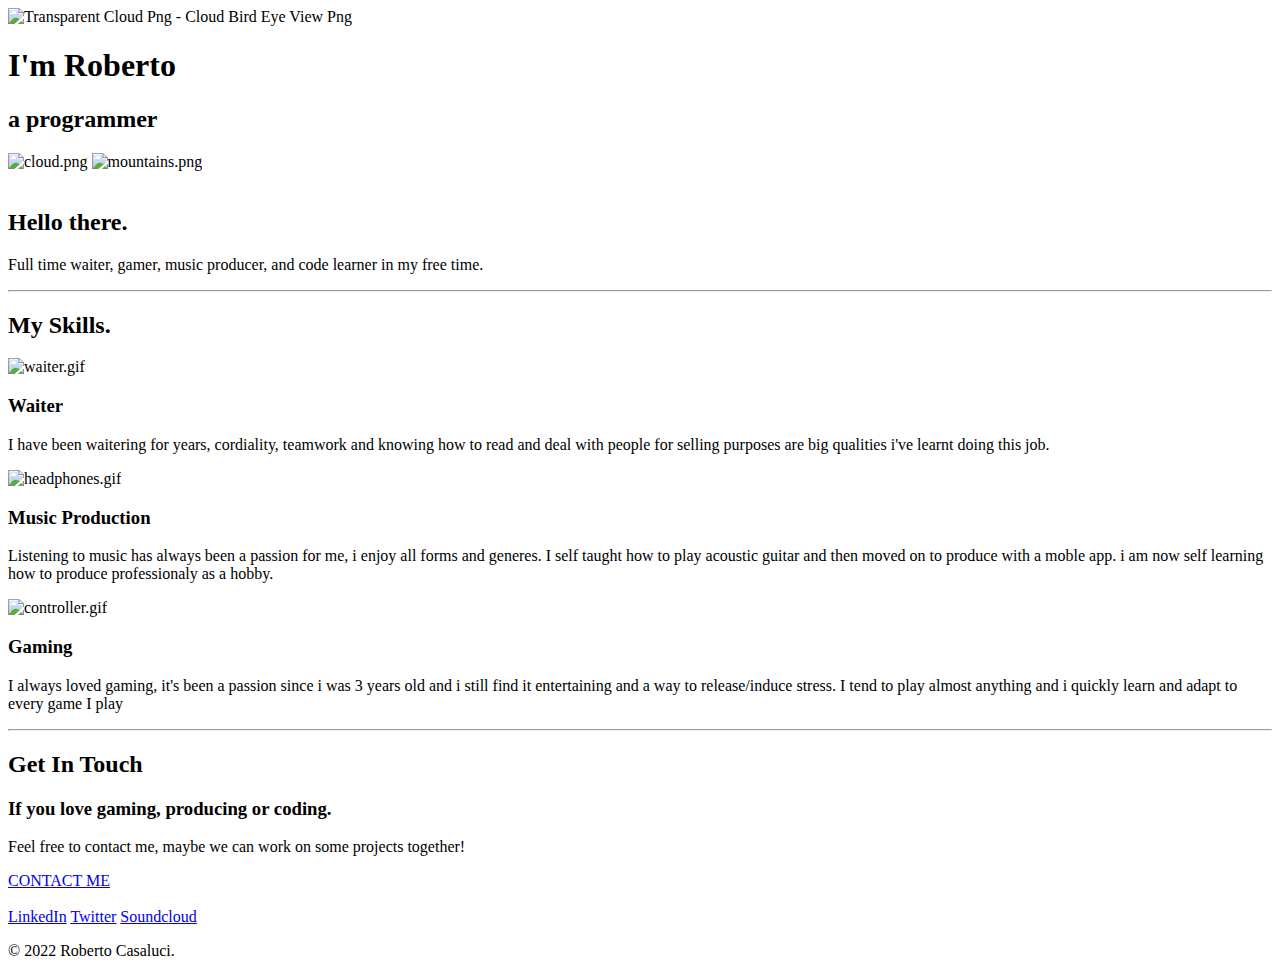
==== index.html @ d3d2c8a1 "Rename MyPersonalIndex.html to index.html" ====
<!DOCKTYPE>
  <!DOCTYPE html>
  <html lang="en" dir="ltr">

  <head>
    <meta charset="utf-8">
    <title>Roberto's personal page</title>
    <link rel="stylesheet" type="text/css" href="C:\Users\djrob\OneDrive\Desktop\Web Development\CSS - My site\css\mypersonalstyles.css">
    <link rel="icon" type="ico" href="C:\Users\djrob\OneDrive\Desktop\Web Development\CSS - My site\icon.ico" type="image/x-icon" />
    <link rel="preconnect" href="https://fonts.googleapis.com">
    <link rel="preconnect" href="https://fonts.gstatic.com" crossorigin>
    <link href="https://fonts.googleapis.com/css2?family=Merriweather&family=Montserrat&family=Sacramento&display=swap" rel="stylesheet">
  </head>

  <body>
    <div class="top-container">
      <img class="top-cloud" src="C:\Users\djrob\OneDrive\Desktop\Web Development\CSS - My site\images\kindpng_1062229 (1)-trimmy.png" alt="Transparent Cloud Png - Cloud Bird Eye View Png">
      <h1 class"name-intro">I'm Roberto</h1>
      <h2>a <span>pro</span>grammer </h2>
      <img class="bottom-cloud" src="C:\Users\djrob\OneDrive\Desktop\Web Development\CSS - My site\images\kindpng_57490.png" alt="cloud.png">
      <img class="mountains-png" src="C:\Users\djrob\OneDrive\Desktop\Web Development\CSS - My site\images\kindpng_444871.png" alt="mountains.png">

    </div>
    <div class="middle-container">
      <div class="profile">
        <img class="pfp" src="C:\Users\djrob\OneDrive\Desktop\Web Development\HTML - Personal Site\images\roby-cv.png" alt="">
        <h2>Hello there.</h2>
        <p>Full time waiter, gamer, music producer, and code learner in my free time.</p>
      </div>
      <hr>
      <div class="skills">
        <h2>My Skills.</h2>
        <div class="waiter-skill">
          <img class="waiter-img" src="https://media0.giphy.com/media/7Mi31JiD3g1ftLD93J/200w.webp?cid=ecf05e47jpqgzgxkq8dsthh156zlsfuupfordxpv3jp80rg7&rid=200w.webp&ct=s" alt="waiter.gif">
          <h3>Waiter</h3>
          <p>I have been waitering for years, cordiality, teamwork and knowing how to read and deal with people for selling purposes are big qualities i've learnt doing this job.</p>
        </div>
        <div class="music-skill">
          <img class="headphones-img" src="https://media4.giphy.com/media/kC8QA2OYWOADK0e1Uk/200w.webp?cid=ecf05e4726l58yq2vf6rueco2fw51z69aocrvf740099l8am&rid=200w.webp&ct=s" alt="headphones.gif">
          <h3>Music Production</h3>
          <p>Listening to music has always been a passion for me, i enjoy all forms and generes. I self taught how to play acoustic guitar and then moved on to produce with a moble app. i am now self learning how to produce
            professionaly as a hobby.
          </p>
        </div>
        <div class="gaming-skill">
          <img class="game-img" src="https://media0.giphy.com/media/ZZlFeURejAu7o0esKN/giphy.gif?cid=ecf05e4773azzms0xoel49gqpq36i8dudae3faghse22xutx&rid=giphy.gif&ct=s" alt="controller.gif">
          <h3>Gaming</h3>
          <p class="gamer-skill">
            I always loved gaming, it's been a passion since i was 3 years old and i still find it entertaining and a way to release/induce stress. I tend to play almost anything and i quickly learn and adapt to every game I play</p>
          </p>
        </div>
        <hr>
        <div class="contact-me">
          <h2>Get In Touch</h2>
          <h3>If you love gaming, producing or coding.</h3>
          <p class="mid-bottom-p">Feel free to contact me, maybe we can work on some projects together!</p>
          <a class="myButton" href="r.casaluci95@gmail.com">CONTACT ME</a>
        </div>
      </div>
      <br>

      <div class="bottom-container">
        <a class="footer-link1" href="https://www.linkedin.com/">LinkedIn</a>
        <a class="footer-link2" href="https://twitter.com/">Twitter</a>
        <a class="footer-link3" href="https://soundcloud.com/axidon-612374687">Soundcloud</a>
        <p class="bottom-paragraph">© 2022 Roberto Casaluci.</p>
      </div>
  </body>

  </html>
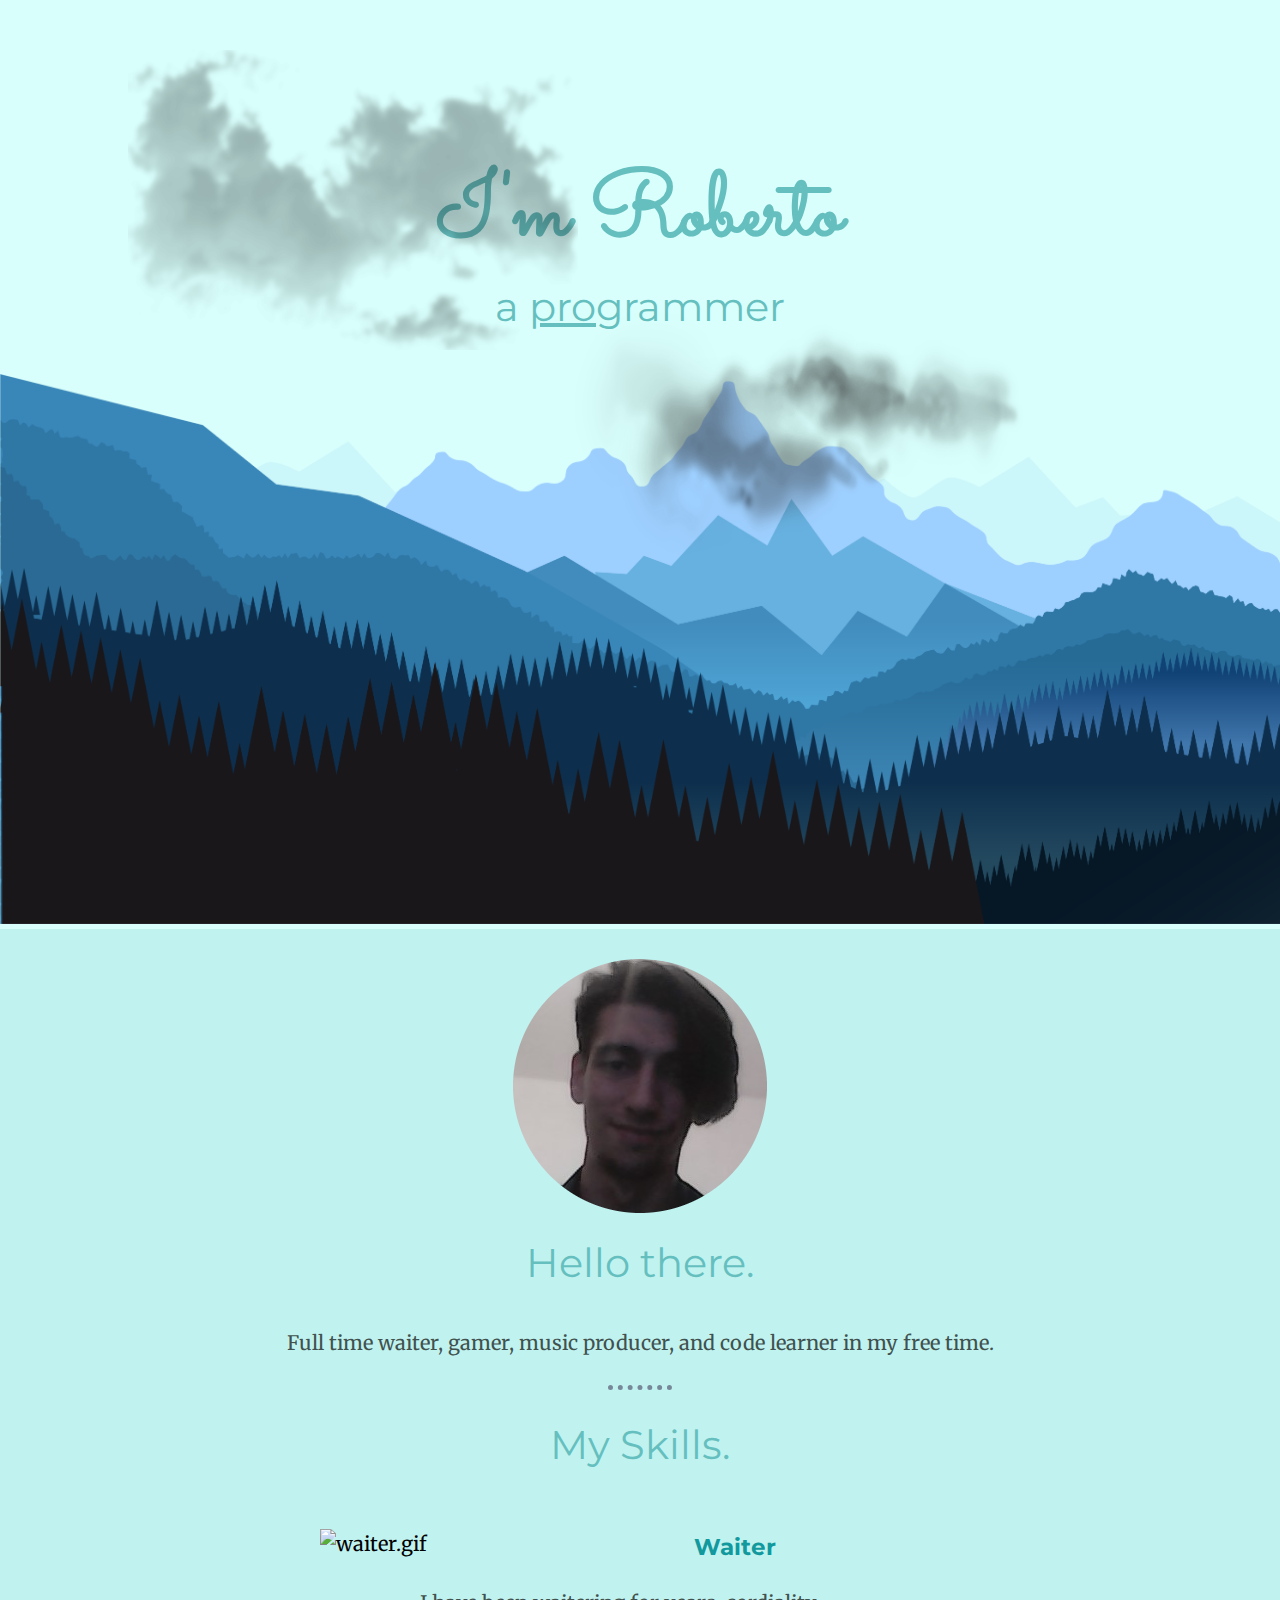
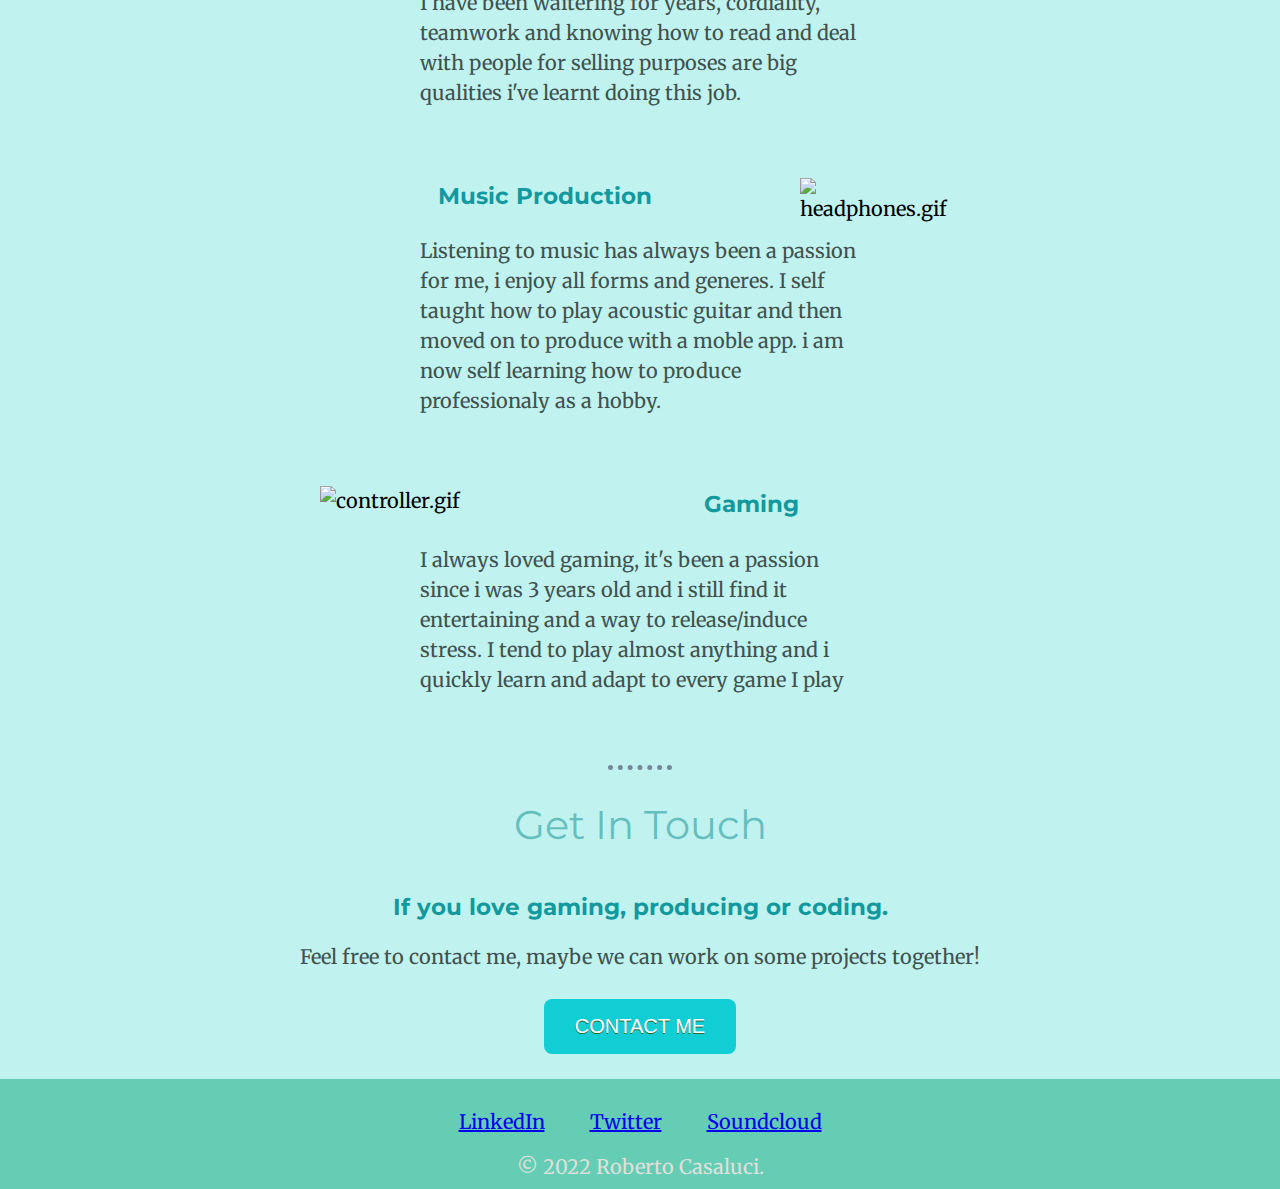
==== commit bfdb58c2: "changed file paths" ====
--- a/index.html
+++ b/index.html
@@ -5,8 +5,8 @@
   <head>
     <meta charset="utf-8">
     <title>Roberto's personal page</title>
-    <link rel="stylesheet" type="text/css" href="C:\Users\djrob\OneDrive\Desktop\Web Development\CSS - My site\css\mypersonalstyles.css">
-    <link rel="icon" type="ico" href="C:\Users\djrob\OneDrive\Desktop\Web Development\CSS - My site\icon.ico" type="image/x-icon" />
+    <link rel="stylesheet" type="text/css" href="mypersonalstyles.css">
+    <link rel="icon" type="ico" href="icon.ico" type="image/x-icon" />
     <link rel="preconnect" href="https://fonts.googleapis.com">
     <link rel="preconnect" href="https://fonts.gstatic.com" crossorigin>
     <link href="https://fonts.googleapis.com/css2?family=Merriweather&family=Montserrat&family=Sacramento&display=swap" rel="stylesheet">
@@ -14,16 +14,16 @@
 
   <body>
     <div class="top-container">
-      <img class="top-cloud" src="C:\Users\djrob\OneDrive\Desktop\Web Development\CSS - My site\images\kindpng_1062229 (1)-trimmy.png" alt="Transparent Cloud Png - Cloud Bird Eye View Png">
+      <img class="top-cloud" src="kindpng_1062229 (1)-trimmy.png" alt="Transparent Cloud Png - Cloud Bird Eye View Png">
       <h1 class"name-intro">I'm Roberto</h1>
       <h2>a <span>pro</span>grammer </h2>
-      <img class="bottom-cloud" src="C:\Users\djrob\OneDrive\Desktop\Web Development\CSS - My site\images\kindpng_57490.png" alt="cloud.png">
-      <img class="mountains-png" src="C:\Users\djrob\OneDrive\Desktop\Web Development\CSS - My site\images\kindpng_444871.png" alt="mountains.png">
+      <img class="bottom-cloud" src="kindpng_57490.png" alt="cloud.png">
+      <img class="mountains-png" src="kindpng_444871.png" alt="mountains.png">
 
     </div>
     <div class="middle-container">
       <div class="profile">
-        <img class="pfp" src="C:\Users\djrob\OneDrive\Desktop\Web Development\HTML - Personal Site\images\roby-cv.png" alt="">
+        <img class="pfp" src="roby-cv.png" alt="">
         <h2>Hello there.</h2>
         <p>Full time waiter, gamer, music producer, and code learner in my free time.</p>
       </div>
--- a/mypersonalstyles.css
+++ b/mypersonalstyles.css
@@ -0,0 +1,195 @@
+body {
+  background-color: #C0F3F0;
+  text-align: center;
+  font-family: 'Merriweather', serif;
+  font-size: 20px;
+  margin: 0;
+}
+
+h1 {
+  margin: 50px auto 0 auto;
+  font-family: 'Sacramento', cursive;
+  font-size: 5.625rem;
+  color: #66BFBF;
+}
+
+h2 {
+  font-family: 'Montserrat', sans-serif;
+  font-size: 2.5rem;
+  margin-top: 0;
+  color: #66BFBF;
+  font-weight: normal;
+  padding-bottom: 10px;
+}
+
+h3 {
+  font-family: 'Montserrat', sans-serif;
+  color: #11999E;
+  text-align: center;
+}
+
+p {
+  margin: auto 100px auto 100px;
+  color: #40514E
+}
+
+span {
+  text-decoration: underline;
+}
+
+.top-container {
+  background-color: #D9FFFC;
+  position: relative;
+  padding-top: 100px;
+}
+
+.mountains-png {
+  background-color: #D9FFFC;
+  width: 1520px;
+  height: 550px;
+}
+
+.top-cloud {
+  position: absolute;
+  left: 10%;
+  top: 50px;
+  height: 300px;
+  width: 450px;
+  animation-name: drifting-left;
+  animation-duration: 30s;
+  animation-iteration-count: infinite;
+  animation-direction: alternate;
+}
+
+@keyframes drifting-left {
+  0% {
+    left: 0
+  }
+
+  100% {
+    left: 5%
+  }
+}
+
+.bottom-cloud {
+  position: absolute;
+  right: 20%;
+  bottom: 40%;
+  height: 250px;
+  width: 450px;
+  animation-name: drifting-right;
+  animation-duration: 30s;
+  animation-iteration-count: infinite;
+  animation-direction: alternate;
+}
+
+@keyframes drifting-right {
+  0% {
+    right: 0
+  }
+
+  100% {
+    right: 5%;
+  }
+}
+
+.pfp {
+  padding-top: 30px;
+  padding-bottom: 20px;
+}
+
+hr {
+  border: none;
+  border-top: 5px dotted #778899;
+  width: 5%;
+  margin-top: 30px;
+  margin-bottom: 30px;
+}
+
+.waiter-img {
+  width: 25%;
+  float: left;
+  margin-right: 30px;
+}
+
+.waiter-skill {
+  width: 50%;
+  margin: 50px auto;
+  line-height: 1.5;
+  text-align: left;
+  padding-bottom: 20px;
+}
+
+.headphones-img {
+  width: 25%;
+  float: right;
+  margin-left: 30px;
+}
+
+.music-skill {
+  width: 50%;
+  margin: 50px auto;
+  line-height: 1.5;
+  text-align: left;
+  padding-bottom: 20px;
+}
+
+.game-img {
+  width: 30%;
+  float: left;
+  margin-right: 30px;
+}
+
+.gaming-skill {
+  width: 50%;
+  margin: 50px auto;
+  line-height: 1.5;
+  text-align: left;
+  padding-bottom: 20px;
+}
+
+.myButton {
+  background-color: #11cdd4;
+  border-radius: 8px;
+  display: inline-block;
+  cursor: pointer;
+  color: #ffffff;
+  font-family: Arial;
+  font-size: 20px;
+  padding: 16px 31px;
+  text-decoration: none;
+  text-shadow: 0 1px 0 #2f6627;
+}
+
+.myButton:hover {
+  background-color: #30e3cb;
+}
+
+.myButton:active {
+  position: relative;
+  top: 1px;
+}
+
+.mid-bottom-p {
+  padding-bottom: 30px;
+}
+
+.bottom-container {
+  background-color: #65CDB4;
+  padding-top: 30px;
+}
+
+a {
+padding: 0 20px 0 20px;
+
+
+}
+a:hover {
+  color: #7CF843;
+}
+
+.bottom-paragraph {
+  padding-top: 20px;
+  color: #DEE0DD;
+  padding-bottom: 10px;
+}
